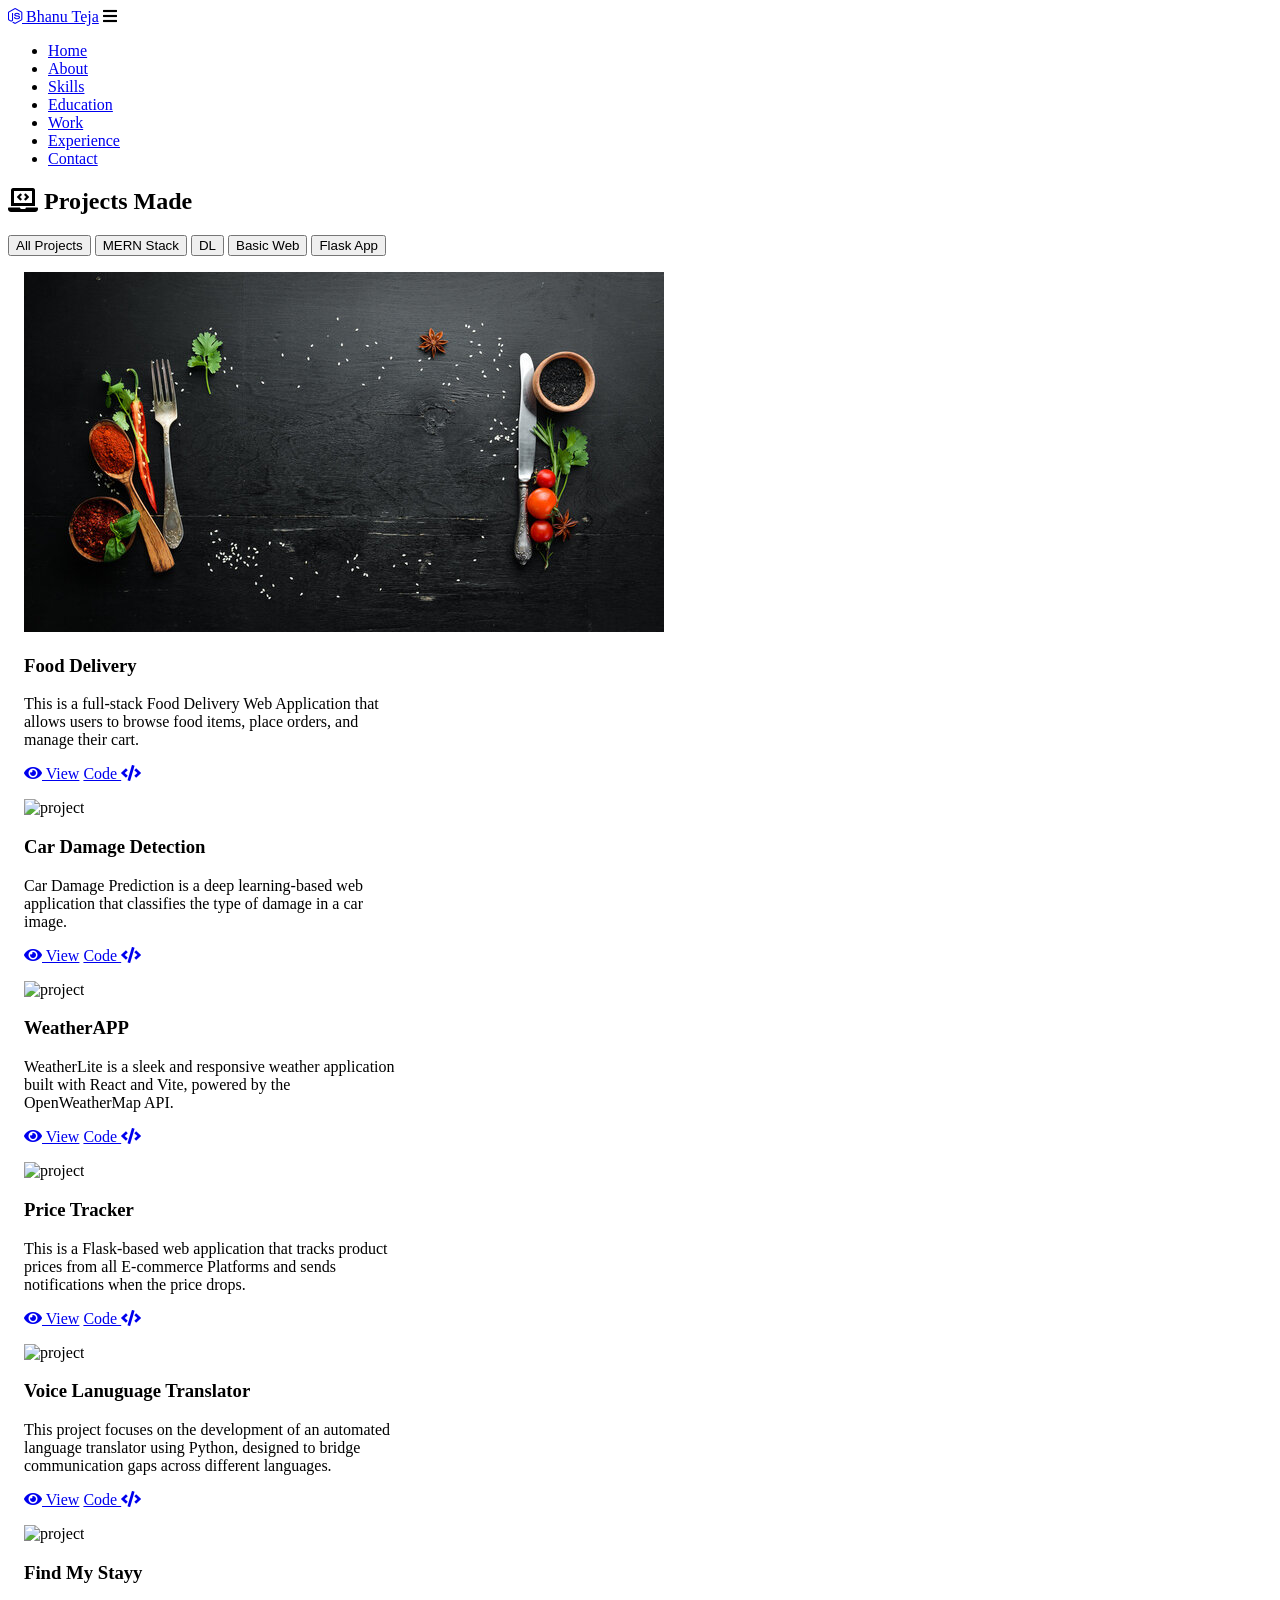
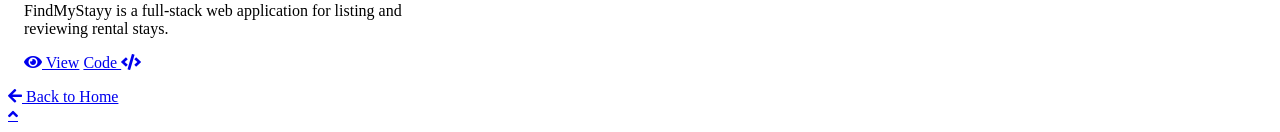
==== projects/index.html @ 5e13b32d "Initial commit" ====
<!DOCTYPE html>
<html lang="en">
<head>
    <meta charset="UTF-8">
    <meta http-equiv="X-UA-Compatible" content="IE=edge">
    <meta name="viewport" content="width=device-width, initial-scale=1.0">
    <link rel="stylesheet" href="./style.css">
    <script src="./script.js"></script>

    <!-- Font Awesome -->
    <link rel="stylesheet" href="https://cdnjs.cloudflare.com/ajax/libs/font-awesome/5.15.3/css/all.min.css" integrity="sha512-iBBXm8fW90+nuLcSKlbmrPcLa0OT92xO1BIsZ+ywDWZCvqsWgccV3gFoRBv0z+8dLJgyAHIhR35VZc2oM/gI1w==" crossorigin="anonymous" referrerpolicy="no-referrer" />
    <link id='favicon' rel="shortcut icon" href="/assets/images/favicon.png" type="image/x-png">
    <title>Projects | Portfolio Bhanu Teja</title>
</head>
<body oncontextmenu="return false">

<!-- navbar starts -->
<header>
        <a href="/" class="logo"><i class="fab fa-node-js"></i> Bhanu Teja</a>

        <div id="menu" class="fas fa-bars"></div>
        <nav class="navbar">
            <ul>
            <li><a href="/#home">Home</a></li>
            <li><a href="/#about">About</a></li>
            <li><a href="/#skills">Skills</a></li>
            <li><a href="/#education">Education</a></li>
            <li><a class="active" href="/#work">Work</a></li>
            <li><a href="/#experience">Experience</a></li>
            <li><a href="/#contact">Contact</a></li>
            </ul>
        </nav>
</header>
<!-- navbar ends -->

<!-- work project section starts -->
<section class="work" id="work">

  <h2 class="heading"><i class="fas fa-laptop-code"></i> Projects <span>Made</span></h2>
  
  <div id="filters" class="button-group">
    <button class="btn is-checked" data-filter="*">All Projects</button>
    <button class="btn" data-filter=".mern">MERN Stack</button>
    <button class="btn" data-filter=".lamp">DL</button>
    <button class="btn" data-filter=".basicweb">Basic Web</button>
    <button class="btn" data-filter=".android">Flask App</button>
  </div>

  <div class="box-container">

    <!-- <div class="box tilt">
      <img src="/assets/images/projects/agecalc.PNG" alt="" />
      <div class="content">
        <div class="tag">
        <h3>Portfolio Website</h3>
        </div>
        <div class="desc">
          <p>Personal portfolio website. Don't need much info about it, just scroll down. You're here only!</p>
          <div class="btns">
            <a href="#" class="btn" target="_blank"><i class="fas fa-eye"></i> View</a>
            <a href="#" class="btn" target="_blank">Code <i class="fas fa-code"></i></a>
          </div>
        </div>
      </div>
    </div> -->   

  </div>

  <div class="backbtn">
    <a href="../index.html" class="btn">
        <i class="fas fa-arrow-left"></i>
        <span>Back to Home</span>
  </a>
  </div>

</section>
<!-- work project section ends -->

<!-- scroll top btn -->
<a href="#work" class="fas fa-angle-up" id="scroll-top"></a>
<!-- scroll back to top -->


<!-- ==== ALL MAJOR JAVASCRIPT CDNS STARTS ==== -->
<!-- jquery cdn -->
<script src="https://cdnjs.cloudflare.com/ajax/libs/jquery/3.6.0/jquery.min.js" integrity="sha512-894YE6QWD5I59HgZOGReFYm4dnWc1Qt5NtvYSaNcOP+u1T9qYdvdihz0PPSiiqn/+/3e7Jo4EaG7TubfWGUrMQ==" crossorigin="anonymous" referrerpolicy="no-referrer"></script>

<!-- vanilla tilt.js links -->
<script src="https://cdnjs.cloudflare.com/ajax/libs/vanilla-tilt/1.7.0/vanilla-tilt.min.js" integrity="sha512-SttpKhJqONuBVxbRcuH0wezjuX+BoFoli0yPsnrAADcHsQMW8rkR84ItFHGIkPvhnlRnE2FaifDOUw+EltbuHg==" crossorigin="anonymous" referrerpolicy="no-referrer"></script>

<!-- scroll reveal anim -->
<script src="https://unpkg.com/scrollreveal"></script>

<!-- isotope filter plugin cdn -->
<script src="https://cdnjs.cloudflare.com/ajax/libs/jquery.isotope/3.0.6/isotope.pkgd.min.js" integrity="sha512-Zq2BOxyhvnRFXu0+WE6ojpZLOU2jdnqbrM1hmVdGzyeCa1DgM3X5Q4A/Is9xA1IkbUeDd7755dNNI/PzSf2Pew==" crossorigin="anonymous" referrerpolicy="no-referrer"></script>

<!-- ==== ALL MAJOR JAVASCRIPT CDNS ENDS ==== -->

<script src="./script.js"></script>

</body>
</html>
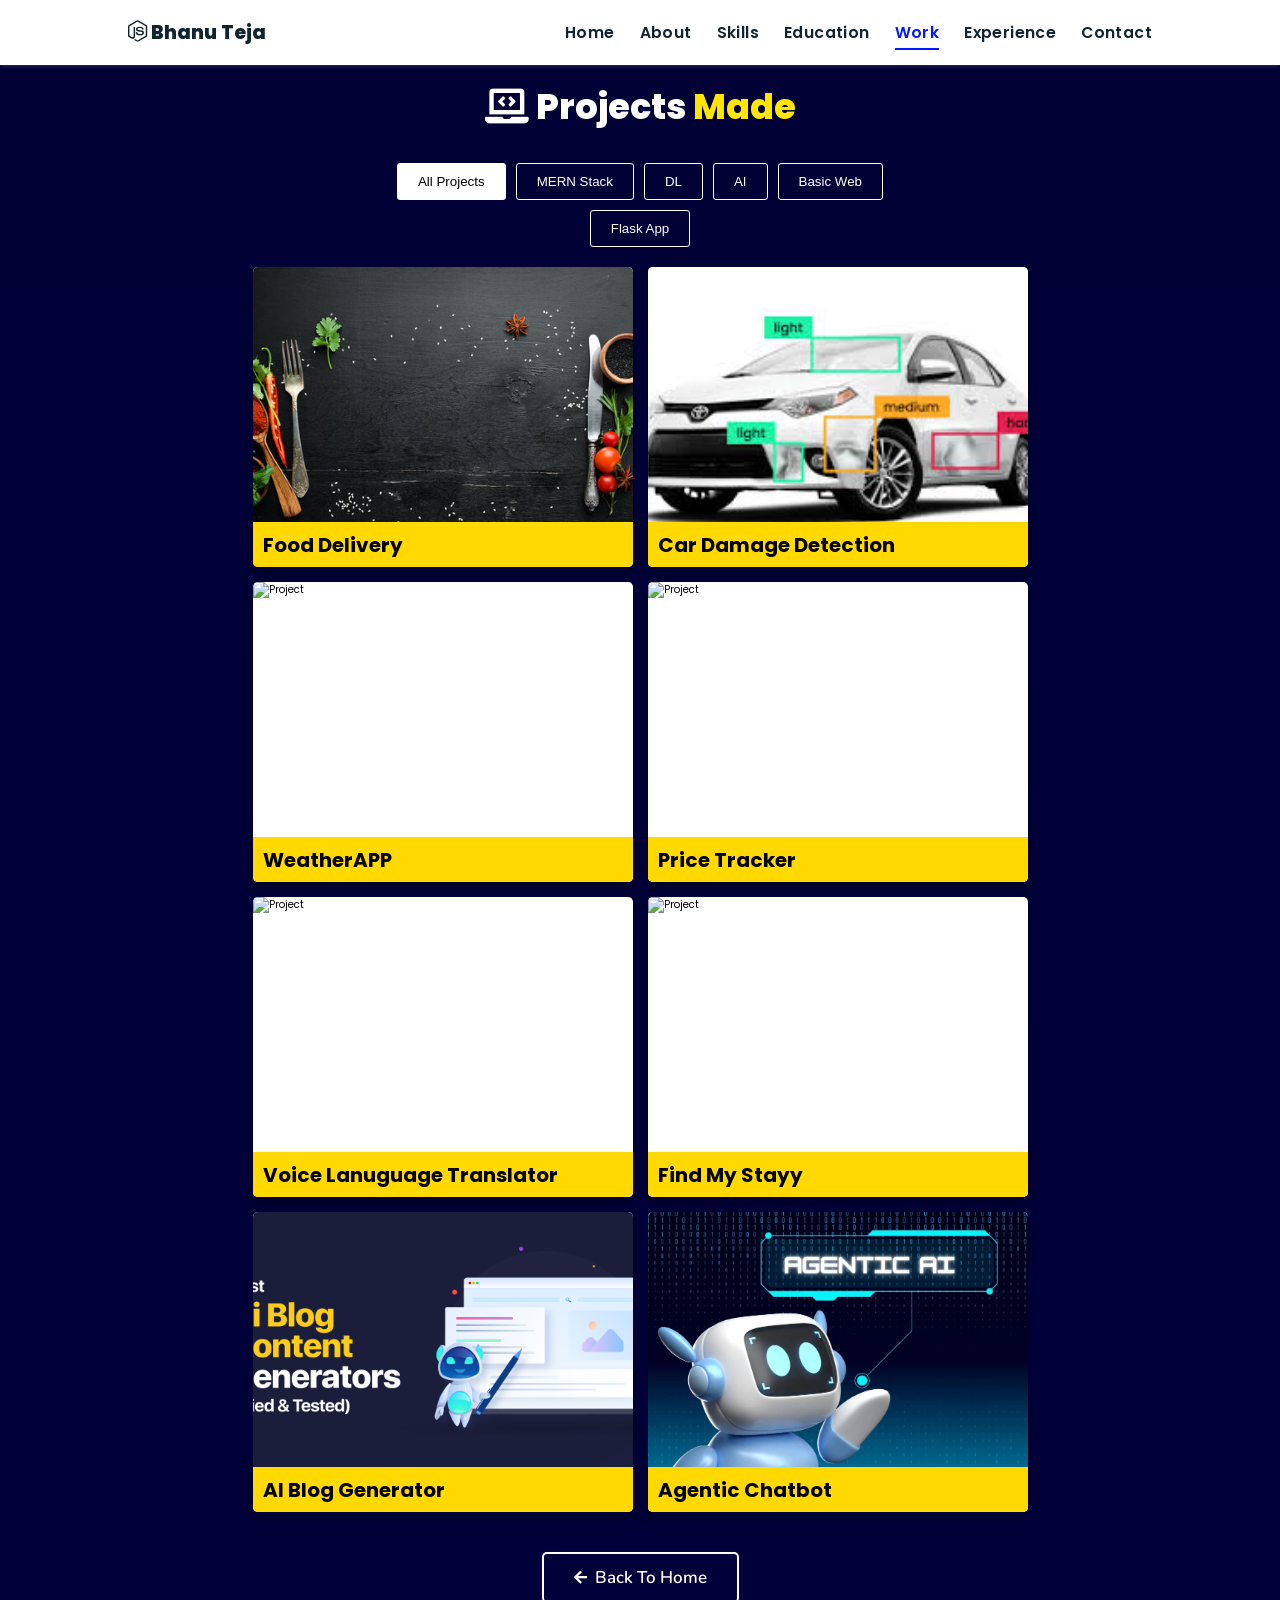
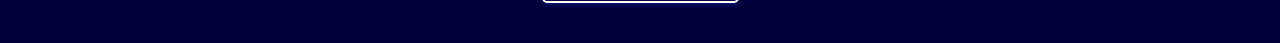
==== commit ff3930b3: "Update portfolio" ====
--- a/projects/index.html
+++ b/projects/index.html
@@ -42,6 +42,7 @@
     <button class="btn is-checked" data-filter="*">All Projects</button>
     <button class="btn" data-filter=".mern">MERN Stack</button>
     <button class="btn" data-filter=".lamp">DL</button>
+    <button class="btn" data-filter=".ai">AI</button>
     <button class="btn" data-filter=".basicweb">Basic Web</button>
     <button class="btn" data-filter=".android">Flask App</button>
   </div>
--- a/projects/style.css
+++ b/projects/style.css
@@ -0,0 +1,357 @@
+@import url("https://fonts.googleapis.com/css2?family=Poppins:wght@400;600;700&display=swap");
+@import url('https://fonts.googleapis.com/css2?family=Nunito:ital,wght@0,300;0,400;0,600;0,700;1,300;1,400&display=swap');
+
+*{
+  margin: 0;
+  padding: 0;
+  box-sizing: border-box;
+  text-decoration: none;
+  outline: none; border: none;
+  text-transform:capitalize;
+  transition: all .2s linear;
+}
+html{
+  font-size: 62.5%;
+  overflow-x: hidden;
+  scroll-behavior: smooth;
+}
+body{
+  background: #f7f7f7;
+  font-family: 'Poppins', sans-serif;
+}
+
+*::selection{
+  background: #2b3dda;
+  color: #fff;
+}
+
+html{
+  font-size: 62.5%;
+  overflow-x: hidden;
+}
+html::-webkit-scrollbar{
+  width: .8rem;
+}
+html::-webkit-scrollbar-track{
+  background: rgb(235, 202, 245);
+}
+html::-webkit-scrollbar-thumb{
+  background: #420177;
+}
+
+/* navbar starts */
+header{
+  position: fixed;
+  top: 0; left: 0; right: 0;
+  z-index: 1000;
+  display: flex;
+  align-items: center;
+  justify-content: space-between;
+  padding: 1.7rem 10%;
+  height: 6.5rem;
+  background-color: #fff;
+  box-shadow: 0 1px 4px rgba(146,161,176,.3);
+}
+section{
+  min-height: 100vh;
+  padding: 2rem 9%;
+}
+.heading{
+  font-size: 3.5rem;
+  color: rgb(32, 32, 32);
+  font-weight: 800;
+  text-align: center;
+}
+.heading span{
+  color: rgb(115, 3, 167);
+}
+header .logo{
+  font-size: 1.9rem;
+  font-weight: 800;
+  text-decoration: none;
+  color: #0E2431;
+}
+header .logo i {
+  font-size: 2.2rem;
+}
+header .logo:hover {
+  color: #fc8c05;
+}
+header .navbar ul{
+  list-style: none;
+  display: flex;
+  justify-content: center;
+  align-items: center;
+}
+header .navbar li{
+  margin-left: 2.5rem;
+}
+header .navbar ul li a{
+  font-size: 1.57rem;
+  color: #0E2431;
+  font-weight: 600;
+  text-decoration: none;
+  letter-spacing: 0.04rem;
+}
+header .navbar ul li a.active,
+header .navbar ul li a:hover{
+  color: #011aff;
+  border-bottom: .2rem solid #011aff;
+  padding: .5rem 0;
+}
+/* navbar ends */
+
+/* hamburger icon starts*/
+#menu{
+  font-size: 3rem;
+  cursor: pointer;
+  color: rgb(24, 2, 63);
+  display: none;
+}
+@media(max-width:768px){
+  #menu{
+      display: block;
+  }
+  header .navbar{
+    position: fixed;
+    top: 6.5rem; right: -120%;
+    width: 75%;
+    height: 100%;
+    text-align: left;
+    align-items: flex-start;
+    background-color: #0e0f31;
+  }
+  header .navbar ul{
+    flex-flow: column;
+    padding: 1rem;
+  }
+  header .navbar ul li{
+    text-align: center;
+    width: 100%;
+    margin: 1rem 0;
+    border-radius: .5rem;
+    width: 26rem;
+  }
+  header .navbar ul li a{
+    display: block;
+    padding: 1rem;
+    text-align: left;
+    color: #fff;
+    font-size: 2rem;
+  }
+  header .navbar ul li a.active,
+  header .navbar ul li a:hover{
+    padding: 1rem;
+    color: #fff;
+    border-radius: .5rem;
+    border-bottom: .5rem solid #011aff;
+  }
+  .fa-times{
+    transform: rotate(180deg);
+  }
+  header .navbar.nav-toggle{
+    right: 0;
+  }
+}
+/* hamburger icon ends */
+
+/* work section starts */
+.work{
+  /* background: #010124; */
+  background: linear-gradient(to bottom, #010136, #00003a);
+  margin-top: 5rem;
+}
+.work h2{
+  color: #fff;
+  padding: 1rem;
+}
+.work .heading span{
+  color: rgb(255, 230, 0);
+}
+.work .button-group{
+  display: flex;
+  flex-wrap: wrap;
+  gap:1rem;
+  margin: 2rem auto;
+  width: 50%;
+  justify-content: center;
+  align-items: center;
+}
+.work .button-group .btn{
+  outline: none;
+  padding: 1rem 2rem;
+  background: transparent;
+  color: #fff;
+  border: 1px solid #fff;
+  border-radius: 3px;
+  cursor: pointer;
+  font-weight: 500;
+}
+.work .button-group .btn:hover{
+  background-color: #fff;
+  color: #000;
+}
+.work .button-group .btn.is-checked{
+  background-color: #fff;
+  color: #000;
+}
+.work .box-container{
+  display: flex;
+  flex-wrap: wrap;
+  gap:1.5rem;
+  margin: 2rem;
+  justify-content: center;
+}
+.work .box-container .grid-item{
+  width: 380px;
+}
+.work .box-container .box{
+  flex:1 1 30rem;
+  border-radius: .5rem;
+  box-shadow: 0 .7rem 1rem rgba(0,0,0,.3);
+  position: relative;
+  overflow:hidden;
+  height:30rem;
+  background: #fff;
+  border: none;
+}
+.work .box-container .box img{
+  height: 100%;
+  width:100%;
+  object-fit: cover;
+}
+.work .box-container .box .content{
+  height: 100%;
+  width:100%;
+  position: absolute;
+  top:85%; left:0;
+  background:rgba(255, 255, 255, 0.9);
+  display: flex;
+  flex-direction: column;
+}
+.work .box-container .box .content .tag{
+  display: flex;
+  flex-direction: row;
+  justify-content: space-between;
+  align-items: center;
+  height: 4.5rem;
+  width: 100%;
+  padding-left: 1rem;
+  background: #ffd900;
+}
+.work .box-container .box .content .tag h3{
+  font-size: 2rem;
+}
+.work .box-container .box:hover .content{
+  top: 25%;
+}
+.work .desc {
+  margin: 2rem;
+  display: flex;
+  flex-direction: column;
+  justify-content: center;
+}
+.work .desc p{
+  font-size: 1.5rem;
+}
+.work .desc .btns{
+  display: flex;
+  justify-content: space-between;
+  width: 100%;
+  margin-top: 2rem;
+}
+.work .desc .btns .btn{
+  line-height: 0;
+  display: inline;
+  padding: 1.5rem 2.5rem;
+  border-radius: .5rem;
+  font-size: 1.5rem;
+  color: #fff;
+  background: rgb(12, 12, 12);
+  margin-right: 2rem;
+}
+.work .desc .btns .btn:hover{
+  background: #310ae0f5;
+}
+
+@media screen and (max-width: 450px) {
+  .work .button-group{
+    width: 100%;
+  }
+  .work .box-container{
+    margin: 0rem;
+  }
+  .work .box-container .grid-item{
+    width: 95%;
+  }
+}
+
+/* back to home button */
+.backbtn{
+  display: flex;
+  justify-content: center;
+  margin-bottom: 2rem;
+  margin-top: 4rem;
+}
+.backbtn .btn {
+  position: relative;
+  line-height: 0;
+  padding: 1.6rem 3rem;
+  border-radius: .5em;
+  transition: 0.3s;
+  color: #fff;
+  border: 2px solid #fff;
+  box-shadow: 0px 2px 4px rgba(48, 68, 247, .3);
+  text-align: center;
+}
+.backbtn .btn span {
+  font-weight: 600;
+  font-size: 1.7rem;
+  font-family: 'Nunito', sans-serif;
+}
+.backbtn .btn i {
+  margin-right: 0.5rem;
+  font-size: 1.5rem;
+  transition: 0.3s;
+}
+.backbtn .btn:hover{
+  background: #ffffff;
+  color: #000;
+}
+.backbtn .btn:hover i {
+  transform: translateX(-8px);
+}
+/* work section ends */
+
+/* common media queries starts*/
+@media(max-width:450px){
+  html{
+    font-size: 55%;
+  }
+  body{
+    padding-right: 0;
+  }
+  section{
+    padding: 2rem;
+  }
+}
+/* common media queries ends*/
+
+
+/* scroll top starts */
+#scroll-top{
+  position: fixed;
+  top: -140%;
+  right: 2rem;
+  padding: 1rem 1.5rem;
+  font-size: 2rem;
+  background: #ffae00;
+  color: rgb(13, 0, 44);
+  border-radius: 5rem;
+  transition: 1s linear;
+  z-index: 1000;
+}
+#scroll-top.active{
+  top: calc(100% - 12rem);
+}
+/* scroll top ends */
